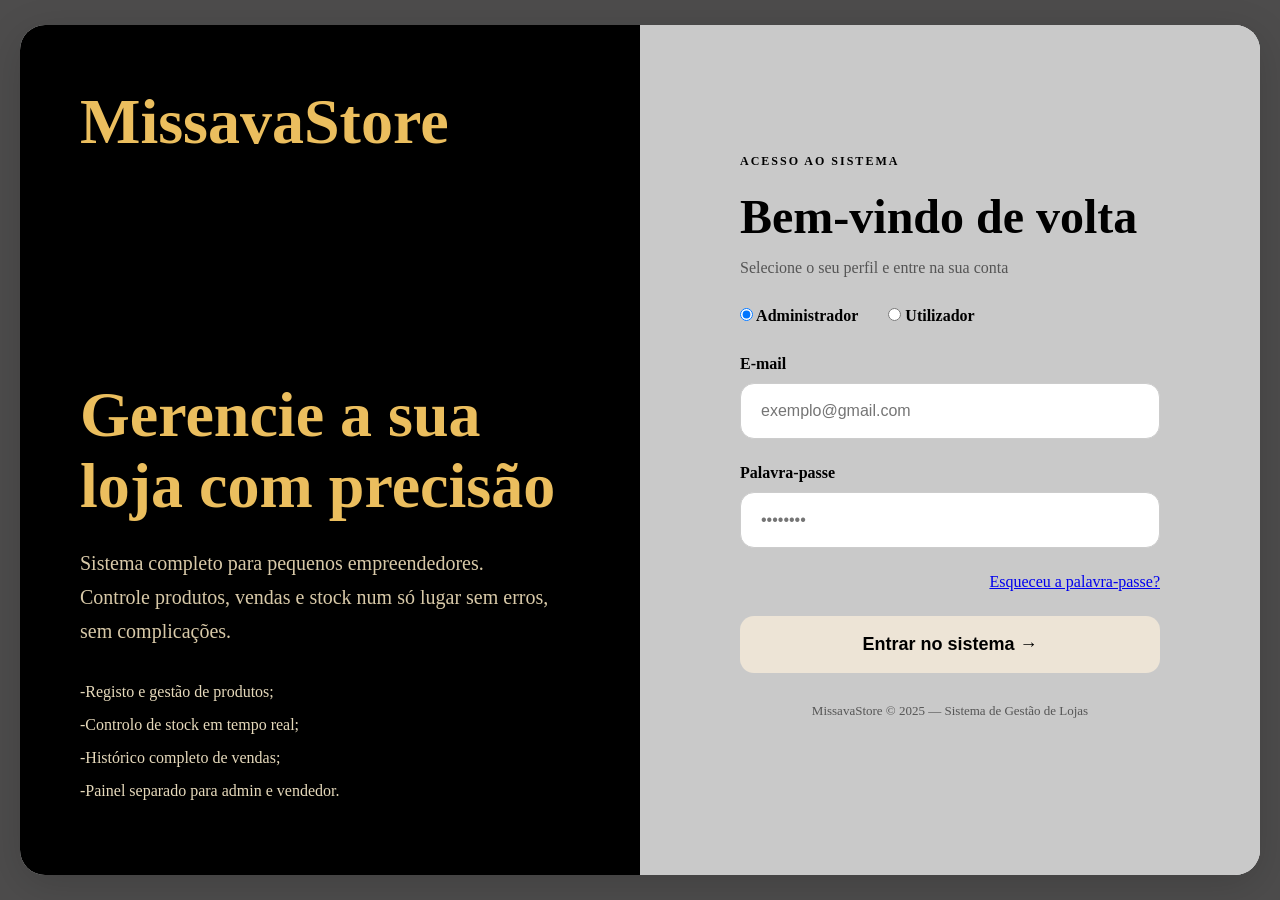
==== frontend/1login/index.html @ 1e02931e "Primeiro commit" ====
<!DOCTYPE html>
<html lang="pt">
<head>
    <meta charset="UTF-8">
    <meta name="viewport" content="width=device-width, initial-scale=1.0">
    <title>MissavaStore - Login</title>
    <link rel="stylesheet" href="styles.css">
</head>
<body>

    <div class="container">

        <!-- LADO ESQUERDO -->
        <div class="lado-esquerdo">

            <div class="logo">
                <h1>MissavaStore</h1>
            </div>

            <div class="content">
                <h2>
                    Gerencie a sua <br>
                    loja com precisão
                </h2>

                <p>
                    Sistema completo para pequenos empreendedores. <br>
                    Controle produtos, vendas e stock num só lugar
                    sem erros, sem complicações.
                </p>

                <ul>
                    <li>-Registo e gestão de produtos;</li>
                    <li>-Controlo de stock em tempo real;</li>
                    <li>-Histórico completo de vendas;</li>
                    <li>-Painel separado para admin e vendedor.</li>
                </ul>

            </div>

        </div>

        <!-- LADO DIREITO -->
        <div class="lado-direito">

            <div class="login-box">

                <span class="small-title">
                    ACESSO AO SISTEMA
                </span>

                <h1>Bem-vindo de volta</h1>

                <p>
                    Selecione o seu perfil e entre na sua conta
                </p>

                <!-- PERFIS -->
                <div class="Tipo_Acesso">

                    <label>
                        <input type="radio" name="tipo_acesso" checked>
                        Administrador
                    </label>

                    <label>
                        <input type="radio" name="tipo_acesso">
                        Utilizador
                    </label>

                </div>

                <!-- FORM -->
                <form>

                    <div class="input-group">
                        <label>E-mail</label>
                        <input type="email" placeholder="exemplo@gmail.com" required>
                    </div>

                    <div class="input-group">
                        <label>Palavra-passe</label>
                        <input type="password" placeholder="••••••••" required >
                    </div>

                    <div class="esqueci-senha">
                        <a href="#">Esqueceu a palavra-passe?</a>
                    </div>

                    <button type="submit">
                        Entrar no sistema →
                    </button>

                </form>

                <div class="rodape">
                    <p>
                        MissavaStore © 2025 — Sistema de Gestão de Lojas
                    </p>
                </div>

            </div>

        </div>

    </div>

    <script src="js/app.js"></script>
</body>
</html>
---- frontend/1login/styles.css ----
* {
    margin: 0;
    padding: 0;
    box-sizing: border-box;
}

body{
    background: #4d4c4c;

    display: flex;
    justify-content: center;
    align-items: center;

    min-height: 100vh;

    padding: 20px;
}

.container{

    width: 100%;
    max-width: 1400px;
    min-height: 850px;
    background: rgb(255, 255, 255);
    display: flex;
    border-radius: 25px;
    overflow: hidden;
    box-shadow: 0 10px 40px rgba(0,0,0,0.15);
}

/*LADO ESQUERDO*/
.lado-esquerdo {
    width: 50%;
    background: #000000;
    color: #ebbe5e;
    padding: 60px;
    display: flex;
    flex-direction: column;
    justify-content: space-between;

}

.logo {
    font-size: 32px;
    font-weight: bold;
}


/*texto principal*/
.content h2{
    font-size: 64px;
    line-height: 1.1;

    margin-bottom: 25px;
}

.content p{
    font-size: 20px;
    line-height: 1.7;
    color: #d8c9a8;
    max-width: 520px;margin-bottom: 35px;
}

/*lista*/

.content ul{
    list-style: none;
}

.content ul li{
    margin-bottom: 15px;
    color: #e6d9bb;
}

/*lado-direito*/
.lado-direito {
    width: 50%;
    background: #c9c9c9;
    display: flex;
    justify-content: center;
    align-items: center;
}

.login-box{
    width: 420px;
}

.small-title{
    font-size: 12px;
    letter-spacing: 2px;
    font-weight: bold;
}

.login-box h1{
    font-size: 48px;
    margin-top: 20px;
    margin-bottom: 15px;
}

.login-box p{
    color: #555;
     margin-bottom: 30px;
}

.Tipo_Acesso{
    display: flex;
    gap: 30px; 
    margin-bottom: 30px;
}

.Tipo_Acesso label{
    font-weight: bold;
    cursor: pointer;
}

.input-group{
    margin-bottom: 25px; /*separação de espasamento*/
}

.input-group label{
    display: block;
    margin-bottom: 10px;
    font-weight: bold; 
}
.input-group input{

    width: 100%;
    padding: 18px 20px;
    border-radius: 14px;
    border: 1px solid #ccc;
    font-size: 16px;
    background: white;
}

input :placeholder{
  width: 100%;
  height: 220px;
  background: var(--bg);
  border-radius: var(--radius-sm);
  border: 1px dashed var(--border);
  display: flex;
  align-items: center;
  justify-content: center;
  color: var(--text-faint);
  font-size: .875rem;
 
}
/*Link “esqueceu senha”*/

.esqueci-senha {
    text-align: right;
    margin-bottom: 25px;
}

.forgot a {
    color: #333;
    text-decoration: none;
    font-size: 14px;
}

/*botoes*/

button{

    width: 100%;

    padding: 18px;

    border: none;

    border-radius: 14px;

    background: #ede4d6;

    font-size: 18px;
    font-weight: bold;

    cursor: pointer;

    transition: 0.3s;
}

button:hover{
    transform: translateY(-2px);

    background: #e1d2bb;
}



.rodape {
    margin-top: 30px;

    text-align: center;

    font-size: 13px;

    color: #777;
}

/* ========================= */
/* RESPONSIVIDADE */
/* ========================= */

@media(max-width: 900px){

    .container{
        flex-direction: column;
        height: auto;
    }

    .lado-esquerdo,
    .lado-direito{
        width: 100%;
    }

    .lado-esquerdo{
        padding: 40px 30px;
    }

    .content h2{
        font-size: 42px;
    }

    .lado-direito{
        padding: 50px 20px;
    }

    .login-box{
        width: 100%;
        max-width: 400px;
    }

}
@media(max-width: 600px){

    .lado-esquerdo{
        padding: 30px 20px;
    }

    .content h2{
        font-size: 34px;
    }

    .content p{
        font-size: 15px;
    }

    .login-box h1{
        font-size: 36px;
    }

    .rodape{
        flex-direction: column;
        gap: 15px;
    }

    button{
        padding: 16px;
        font-size: 16px;
    }

}
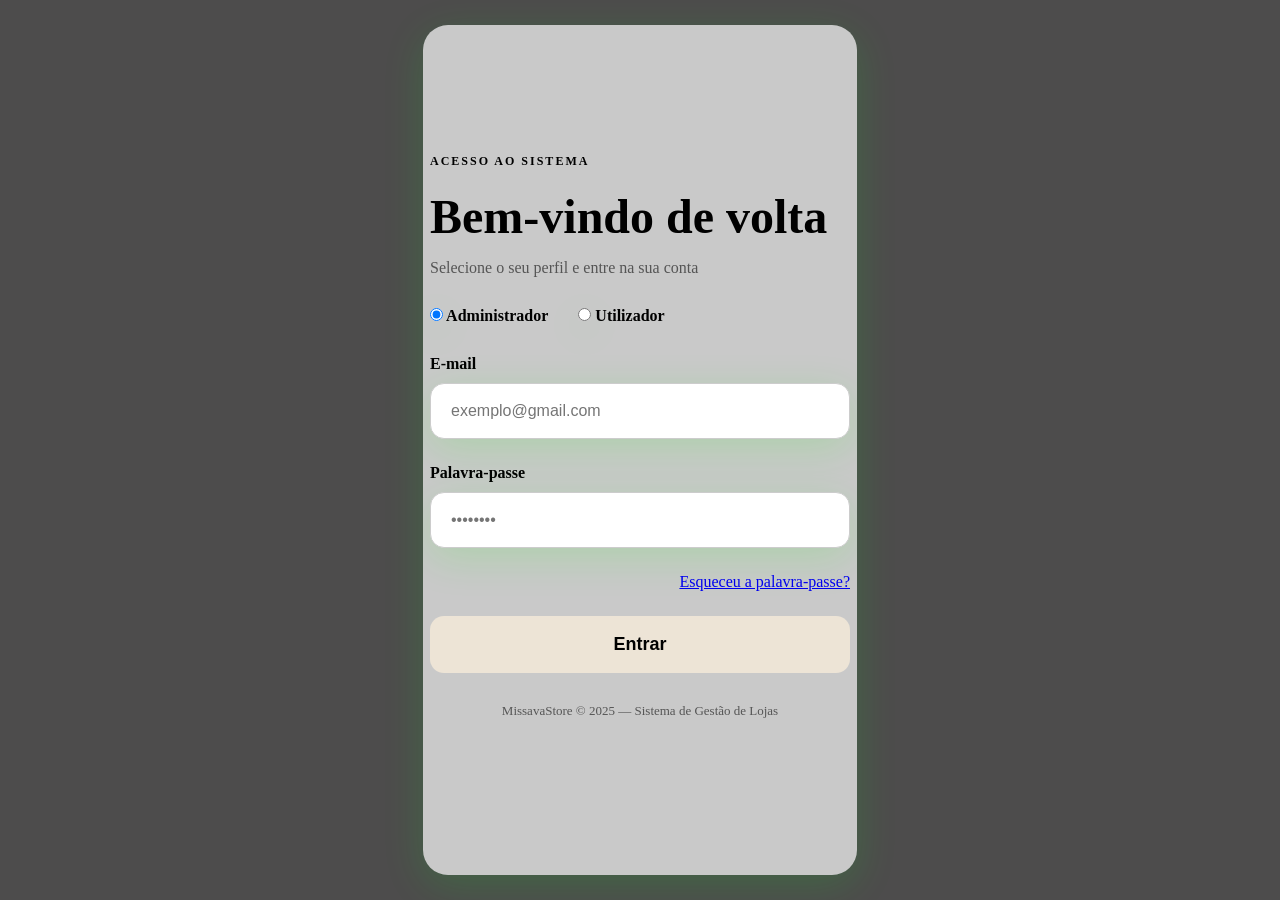
==== commit 39f3dec4: "Atualização do projeto" ====
--- a/frontend/1login/index.html
+++ b/frontend/1login/index.html
@@ -9,37 +9,6 @@
 <body>
 
     <div class="container">
-
-        <!-- LADO ESQUERDO -->
-        <div class="lado-esquerdo">
-
-            <div class="logo">
-                <h1>MissavaStore</h1>
-            </div>
-
-            <div class="content">
-                <h2>
-                    Gerencie a sua <br>
-                    loja com precisão
-                </h2>
-
-                <p>
-                    Sistema completo para pequenos empreendedores. <br>
-                    Controle produtos, vendas e stock num só lugar
-                    sem erros, sem complicações.
-                </p>
-
-                <ul>
-                    <li>-Registo e gestão de produtos;</li>
-                    <li>-Controlo de stock em tempo real;</li>
-                    <li>-Histórico completo de vendas;</li>
-                    <li>-Painel separado para admin e vendedor.</li>
-                </ul>
-
-            </div>
-
-        </div>
-
         <!-- LADO DIREITO -->
         <div class="lado-direito">
 
@@ -88,7 +57,7 @@
                     </div>
 
                     <button type="submit">
-                        Entrar no sistema →
+                        Entrar
                     </button>
 
                 </form>
--- a/frontend/1login/styles.css
+++ b/frontend/1login/styles.css
@@ -17,69 +17,20 @@
 }
 
 .container{
-
-    width: 100%;
+    justify-content: center;
+    align-items: center;
+    width: 35%;
     max-width: 1400px;
     min-height: 850px;
-    background: rgb(255, 255, 255);
+    background: #c9c9c9;
     display: flex;
     border-radius: 25px;
     overflow: hidden;
-    box-shadow: 0 10px 40px rgba(0,0,0,0.15);
-}
-
-/*LADO ESQUERDO*/
-.lado-esquerdo {
-    width: 50%;
-    background: #000000;
-    color: #ebbe5e;
-    padding: 60px;
-    display: flex;
-    flex-direction: column;
-    justify-content: space-between;
-
-}
-
-.logo {
-    font-size: 32px;
-    font-weight: bold;
-}
-
-
-/*texto principal*/
-.content h2{
-    font-size: 64px;
-    line-height: 1.1;
-
-    margin-bottom: 25px;
-}
-
-.content p{
-    font-size: 20px;
-    line-height: 1.7;
-    color: #d8c9a8;
-    max-width: 520px;margin-bottom: 35px;
-}
-
-/*lista*/
-
-.content ul{
-    list-style: none;
-}
-
-.content ul li{
-    margin-bottom: 15px;
-    color: #e6d9bb;
+    box-shadow: 0 10px 40px rgba(0, 255, 34, 0.15);
 }
 
 /*lado-direito*/
-.lado-direito {
-    width: 50%;
-    background: #c9c9c9;
-    display: flex;
-    justify-content: center;
-    align-items: center;
-}
+
 
 .login-box{
     width: 420px;
@@ -112,6 +63,9 @@
     font-weight: bold;
     cursor: pointer;
 }
+input {
+    box-shadow: 0 10px 40px rgba(17, 255, 9, 0.15)
+}
 
 .input-group{
     margin-bottom: 25px; /*separação de espasamento*/
@@ -121,6 +75,7 @@
     display: block;
     margin-bottom: 10px;
     font-weight: bold; 
+   
 }
 .input-group input{
 
@@ -197,67 +152,74 @@
 
     color: #777;
 }
-
 /* ========================= */
 /* RESPONSIVIDADE */
 /* ========================= */
 
-@media(max-width: 900px){
+@media (max-width: 900px){
+
+    body{
+        padding: 10px;
+    }
 
     .container{
+        width: 100%;
+        min-height: auto;
         flex-direction: column;
-        height: auto;
-    }
-
-    .lado-esquerdo,
+    }
+
     .lado-direito{
         width: 100%;
-    }
-
-    .lado-esquerdo{
-        padding: 40px 30px;
-    }
-
-    .content h2{
-        font-size: 42px;
-    }
-
-    .lado-direito{
-        padding: 50px 20px;
+        padding: 40px 20px;
     }
 
     .login-box{
         width: 100%;
-        max-width: 400px;
-    }
-
-}
-@media(max-width: 600px){
-
-    .lado-esquerdo{
-        padding: 30px 20px;
-    }
-
-    .content h2{
-        font-size: 34px;
-    }
-
-    .content p{
-        font-size: 15px;
+        max-width: 100%;
     }
 
     .login-box h1{
-        font-size: 36px;
+        font-size: 38px;
+    }
+
+    .Tipo_Acesso{
+        gap: 20px;
+        flex-wrap: wrap;
+    }
+
+    button{
+        font-size: 16px;
+    }
+}
+
+@media (max-width: 600px){
+
+    .container{
+        border-radius: 15px;
+    }
+
+    .lado-direito{
+        padding: 30px 15px;
+    }
+
+    .login-box h1{
+        font-size: 30px;
+    }
+
+    .small-title{
+        font-size: 10px;
+    }
+
+    .input-group input{
+        padding: 15px;
+        font-size: 14px;
+    }
+
+    button{
+        padding: 15px;
     }
 
     .rodape{
-        flex-direction: column;
-        gap: 15px;
-    }
-
-    button{
-        padding: 16px;
-        font-size: 16px;
-    }
-
+        font-size: 12px;
+    }
 }
